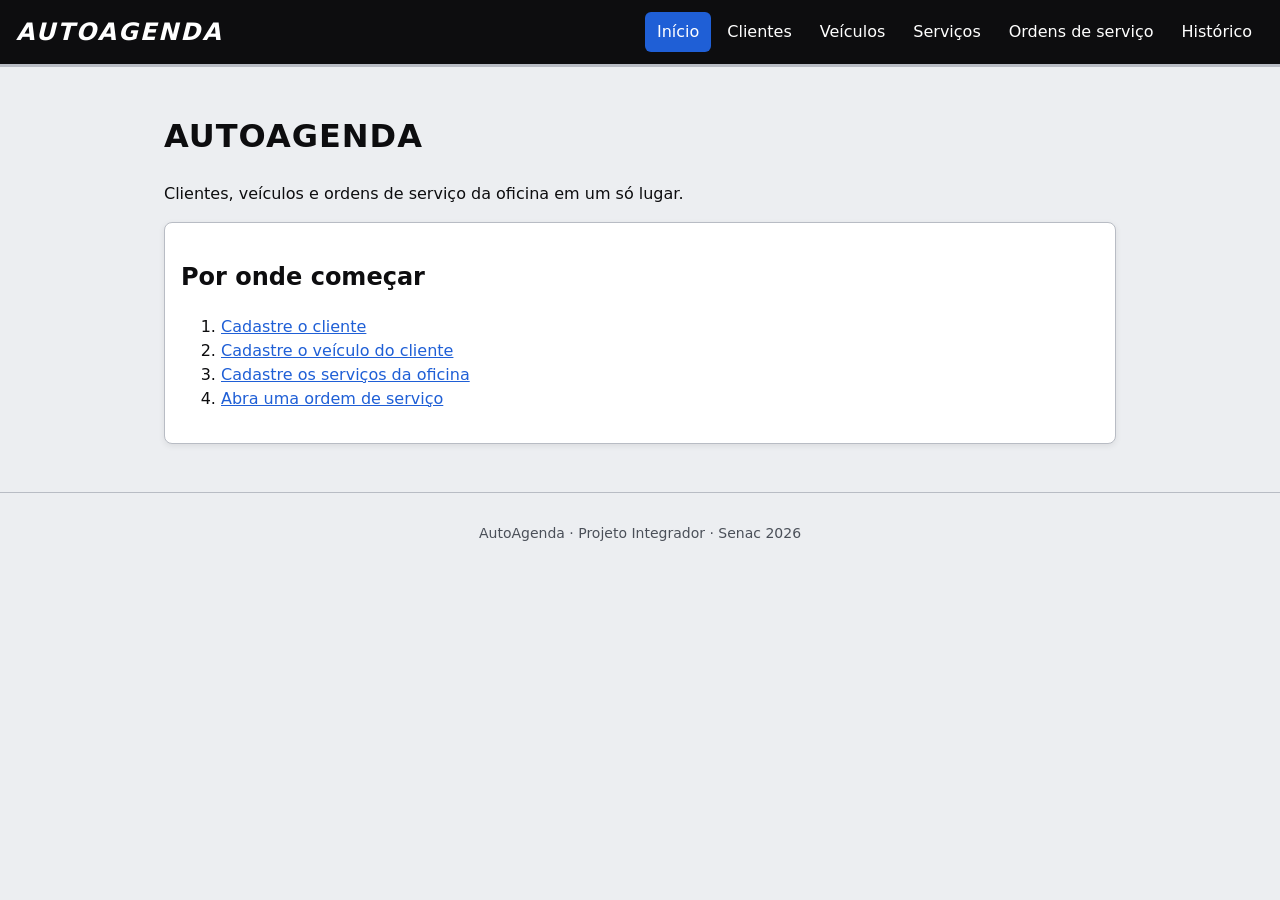
==== index.html @ f7508c3d "feat: adiciona estrutura base e cadastro de clientes e veículos" ====
<!DOCTYPE html>
<html lang="pt-BR">
<head>
  <meta charset="UTF-8">
  <meta name="viewport" content="width=device-width, initial-scale=1">
  <title>Início | AutoAgenda</title>
  <link rel="stylesheet" href="css/estilo.css">
</head>
<body>
  <header class="cabecalho">
    <a class="marca" href="index.html">AutoAgenda</a>
    <nav aria-label="Menu principal">
      <ul class="menu">
        <li><a href="index.html" aria-current="page">Início</a></li>
        <li><a href="clientes.html">Clientes</a></li>
        <li><a href="veiculos.html">Veículos</a></li>
        <li><a href="servicos.html">Serviços</a></li>
        <li><a href="ordens.html">Ordens de serviço</a></li>
        <li><a href="historico.html">Histórico</a></li>
      </ul>
    </nav>
  </header>

  <main class="conteudo">
    <h1>AutoAgenda</h1>
    <p>Clientes, veículos e ordens de serviço da oficina em um só lugar.</p>

    <section class="cartao">
      <h2>Por onde começar</h2>
      <ol>
        <li><a href="clientes.html">Cadastre o cliente</a></li>
        <li><a href="veiculos.html">Cadastre o veículo do cliente</a></li>
        <li><a href="servicos.html">Cadastre os serviços da oficina</a></li>
        <li><a href="ordens.html">Abra uma ordem de serviço</a></li>
      </ol>
    </section>
  </main>

  <footer class="rodape">
    <p>AutoAgenda · Projeto Integrador · Senac 2026</p>
  </footer>
</body>
</html>
---- css/estilo.css ----
/* Cores inspiradas em Velozes e Furiosos:
   o Dodge Charger preto do Toretto e o Nissan Skyline branco do Brian. */
:root {
  --preto-charger: #0d0d0f;
  --grafite: #2a2b31;
  --branco-skyline: #ffffff;
  --prata: #eceef1;
  --cromado: #b8bcc4;
  --azul-nitro: #1f5fd6;
  --azul-nitro-escuro: #1747a6;
  --cinza-texto: #4b5059;
  --cor-sucesso: #166534;
  --cor-erro: #b91c1c;
}

* {
  box-sizing: border-box;
}

body {
  margin: 0;
  font-family: system-ui, Arial, sans-serif;
  line-height: 1.5;
  color: var(--preto-charger);
  background-color: var(--prata);
}

a {
  color: var(--azul-nitro);
}

h1 {
  text-transform: uppercase;
  letter-spacing: 1px;
}

.cabecalho {
  padding: 12px 16px;
  background-color: var(--preto-charger);
  border-bottom: 3px solid var(--cromado);
}

.marca {
  font-size: 1.5rem;
  font-weight: 900;
  font-style: italic;
  text-transform: uppercase;
  letter-spacing: 2px;
  color: white;
  text-decoration: none;
}

.menu {
  display: flex;
  flex-wrap: wrap;
  gap: 4px;
  margin: 8px 0 0;
  padding: 0;
  list-style: none;
}

.menu a {
  display: block;
  padding: 8px 12px;
  border-radius: 6px;
  color: white;
  text-decoration: none;
}

.menu a:hover {
  background-color: var(--grafite);
}

.menu a[aria-current="page"] {
  background-color: var(--azul-nitro);
}

.conteudo {
  max-width: 1000px;
  margin: 0 auto;
  padding: 16px;
}

.cartao {
  margin-bottom: 24px;
  padding: 16px;
  border: 1px solid var(--cromado);
  border-radius: 8px;
  background-color: var(--branco-skyline);
  box-shadow: 0 2px 6px rgba(0, 0, 0, 0.08);
}

fieldset {
  margin: 0;
  padding: 0;
  border: none;
}

legend {
  padding: 0;
  color: var(--cinza-texto);
}

label {
  display: block;
  margin-top: 12px;
  font-weight: bold;
}

input,
select {
  width: 100%;
  min-height: 44px;
  padding: 8px;
  border: 1px solid var(--cromado);
  border-radius: 6px;
  background-color: white;
  font: inherit;
}

input:focus {
  border-color: var(--azul-nitro);
}

input:user-invalid,
select:user-invalid {
  border: 2px solid var(--cor-erro);
}

.dica {
  color: var(--cinza-texto);
  font-size: 0.875rem;
}

.botao {
  min-height: 44px;
  margin-top: 8px;
  padding: 8px 16px;
  border: 1px solid var(--cromado);
  border-radius: 6px;
  color: var(--preto-charger);
  background-color: white;
  font: inherit;
  cursor: pointer;
}

.botao:hover {
  background-color: #e8e9ec;
}

.botao-principal {
  border-color: var(--azul-nitro);
  color: white;
  background-color: var(--azul-nitro);
  font-weight: bold;
  text-transform: uppercase;
}

.botao-principal:hover {
  background-color: var(--azul-nitro-escuro);
}

.botao-pequeno {
  min-height: 36px;
  margin: 0 4px 0 0;
  padding: 4px 12px;
}

.mensagem:empty {
  display: none;
}

.mensagem-sucesso,
.mensagem-erro {
  padding: 12px 16px;
  border-radius: 6px;
  font-weight: bold;
}

.mensagem-sucesso {
  background-color: #dcfce7;
  color: var(--cor-sucesso);
}

.mensagem-erro {
  background-color: #fee2e2;
  color: var(--cor-erro);
}

.tabela-rolavel {
  overflow-x: auto;
  margin-top: 16px;
}

table {
  width: 100%;
  border-collapse: collapse;
}

th,
td {
  padding: 8px;
  border-bottom: 1px solid var(--cromado);
  text-align: left;
  white-space: nowrap;
}

th {
  color: white;
  background-color: var(--grafite);
  text-transform: uppercase;
  font-size: 0.875rem;
}

a:focus-visible,
button:focus-visible,
input:focus-visible,
select:focus-visible {
  outline: 3px solid var(--azul-nitro);
  outline-offset: 2px;
}

.rodape {
  padding: 16px;
  text-align: center;
  color: var(--cinza-texto);
  font-size: 0.875rem;
  border-top: 1px solid var(--cromado);
}

@media (min-width: 768px) {
  .cabecalho {
    display: flex;
    align-items: center;
    justify-content: space-between;
  }

  .menu {
    margin-top: 0;
  }

  .conteudo {
    padding: 24px;
  }
}

@media print {
  .cabecalho,
  .rodape,
  .botao {
    display: none;
  }

  body,
  .cartao {
    color: black;
    background: white;
    border: none;
  }

  th {
    color: black;
    background: white;
  }
}
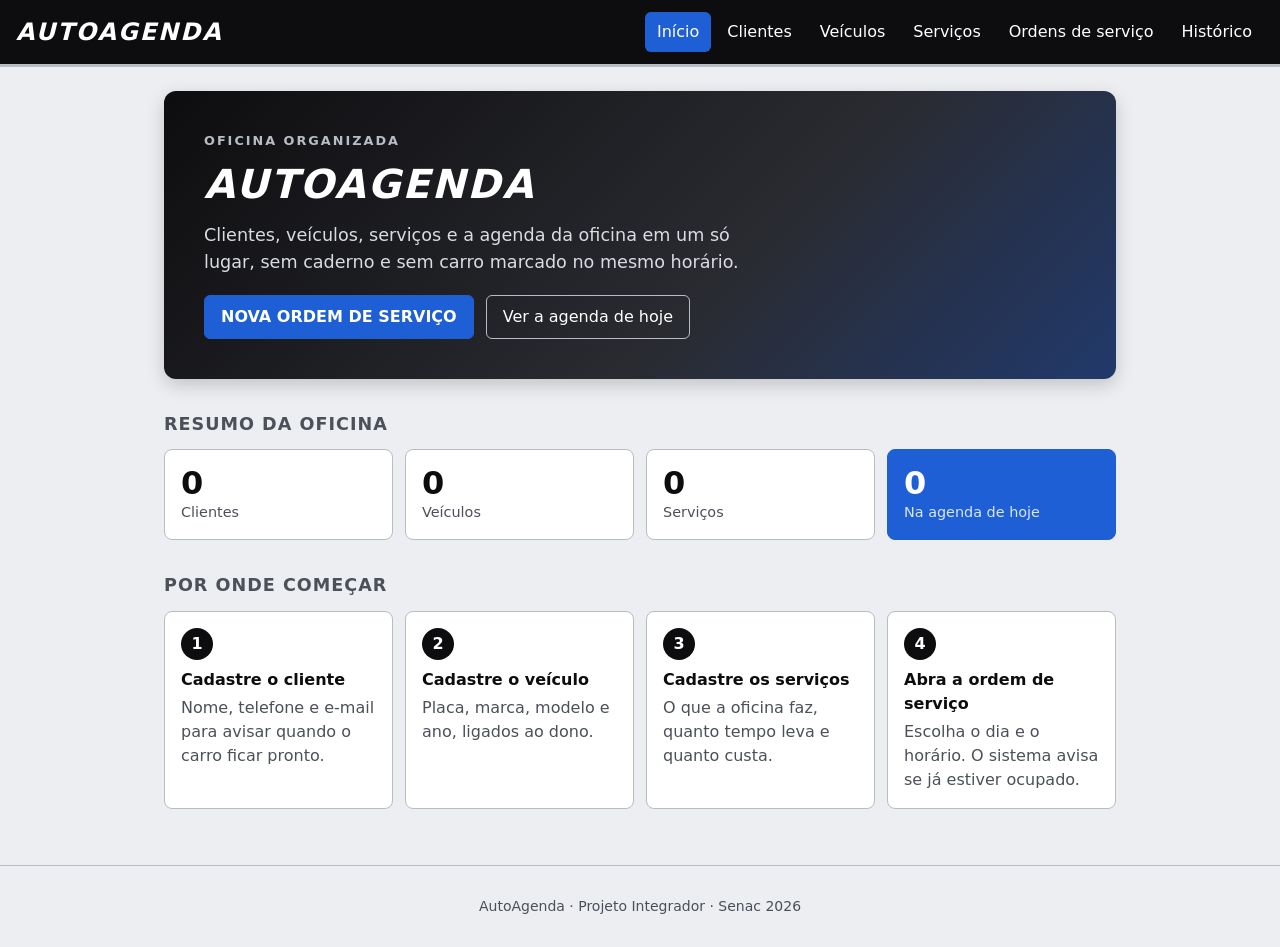
==== commit b18cc6ea: "feat: página inicial com resumo da oficina e agenda de hoje - faixa de destaque com atalhos para nov" ====
--- a/index.html
+++ b/index.html
@@ -5,6 +5,9 @@
   <meta name="viewport" content="width=device-width, initial-scale=1">
   <title>Início | AutoAgenda</title>
   <link rel="stylesheet" href="css/estilo.css">
+  <script src="js/armazenamento.js" defer></script>
+  <script src="js/utilidades.js" defer></script>
+  <script src="js/inicio.js" defer></script>
 </head>
 <body>
   <header class="cabecalho">
@@ -22,16 +25,70 @@
   </header>
 
   <main class="conteudo">
-    <h1>AutoAgenda</h1>
-    <p>Clientes, veículos e ordens de serviço da oficina em um só lugar.</p>
+    <section class="destaque">
+      <p class="destaque-etiqueta">Oficina organizada</p>
+      <h1>AutoAgenda</h1>
+      <p class="destaque-texto">Clientes, veículos, serviços e a agenda da oficina em um só lugar, sem caderno e sem carro marcado no mesmo horário.</p>
+      <div class="destaque-acoes">
+        <a class="botao botao-principal" href="ordens.html">Nova ordem de serviço</a>
+        <a class="botao botao-contorno" id="link-agenda-hoje" href="historico.html">Ver a agenda de hoje</a>
+      </div>
+    </section>
 
-    <section class="cartao">
-      <h2>Por onde começar</h2>
-      <ol>
-        <li><a href="clientes.html">Cadastre o cliente</a></li>
-        <li><a href="veiculos.html">Cadastre o veículo do cliente</a></li>
-        <li><a href="servicos.html">Cadastre os serviços da oficina</a></li>
-        <li><a href="ordens.html">Abra uma ordem de serviço</a></li>
+    <section class="secao" aria-labelledby="titulo-resumo">
+      <h2 id="titulo-resumo" class="titulo-secao">Resumo da oficina</h2>
+      <div class="painel-numeros">
+        <a class="numero" href="clientes.html">
+          <span class="numero-valor" id="total-clientes">0</span>
+          <span class="numero-rotulo">Clientes</span>
+        </a>
+        <a class="numero" href="veiculos.html">
+          <span class="numero-valor" id="total-veiculos">0</span>
+          <span class="numero-rotulo">Veículos</span>
+        </a>
+        <a class="numero" href="servicos.html">
+          <span class="numero-valor" id="total-servicos">0</span>
+          <span class="numero-rotulo">Serviços</span>
+        </a>
+        <a class="numero numero-destaque" id="numero-hoje" href="historico.html">
+          <span class="numero-valor" id="total-hoje">0</span>
+          <span class="numero-rotulo">Na agenda de hoje</span>
+        </a>
+      </div>
+      <p class="dica" id="proximo-atendimento" hidden></p>
+    </section>
+
+    <section class="secao" aria-labelledby="titulo-passos">
+      <h2 id="titulo-passos" class="titulo-secao">Por onde começar</h2>
+      <ol class="passos">
+        <li>
+          <a class="passo" href="clientes.html">
+            <span class="passo-numero">1</span>
+            <strong>Cadastre o cliente</strong>
+            <span>Nome, telefone e e-mail para avisar quando o carro ficar pronto.</span>
+          </a>
+        </li>
+        <li>
+          <a class="passo" href="veiculos.html">
+            <span class="passo-numero">2</span>
+            <strong>Cadastre o veículo</strong>
+            <span>Placa, marca, modelo e ano, ligados ao dono.</span>
+          </a>
+        </li>
+        <li>
+          <a class="passo" href="servicos.html">
+            <span class="passo-numero">3</span>
+            <strong>Cadastre os serviços</strong>
+            <span>O que a oficina faz, quanto tempo leva e quanto custa.</span>
+          </a>
+        </li>
+        <li>
+          <a class="passo" href="ordens.html">
+            <span class="passo-numero">4</span>
+            <strong>Abra a ordem de serviço</strong>
+            <span>Escolha o dia e o horário. O sistema avisa se já estiver ocupado.</span>
+          </a>
+        </li>
       </ol>
     </section>
   </main>
--- a/css/estilo.css
+++ b/css/estilo.css
@@ -17,6 +17,11 @@
   box-sizing: border-box;
 }
 
+/* O atributo hidden tem que vencer as regras de display que vem depois. */
+[hidden] {
+  display: none !important;
+}
+
 body {
   margin: 0;
   font-family: system-ui, Arial, sans-serif;
@@ -244,11 +249,277 @@
   }
 }
 
+/* Lista de servicos da ordem de servico */
+.lista-itens {
+  margin: 12px 0 0;
+  padding: 0;
+  list-style: none;
+}
+
+.lista-itens li {
+  display: flex;
+  flex-wrap: wrap;
+  align-items: center;
+  gap: 8px;
+  padding: 8px 0;
+  border-bottom: 1px solid var(--cromado);
+}
+
+.lista-itens li:last-child {
+  border-bottom: none;
+}
+
+.lista-itens .preco {
+  margin-left: auto;
+  font-weight: bold;
+}
+
+.linha-adicionar {
+  display: flex;
+  flex-wrap: wrap;
+  gap: 8px;
+  align-items: end;
+  margin-top: 8px;
+}
+
+.linha-adicionar select {
+  flex: 1 1 220px;
+}
+
+.linha-adicionar .botao {
+  margin-top: 0;
+}
+
+/* Orcamento */
+.orcamento-cabecalho {
+  display: flex;
+  flex-wrap: wrap;
+  justify-content: space-between;
+  gap: 16px;
+  margin-bottom: 16px;
+}
+
+.orcamento-dados p {
+  margin: 4px 0;
+}
+
+.orcamento-total {
+  margin-top: 16px;
+  font-size: 1.25rem;
+  font-weight: bold;
+  text-align: right;
+}
+
+.tabela-servicos {
+  width: 100%;
+  border-collapse: collapse;
+}
+
+.tabela-servicos th,
+.tabela-servicos td {
+  padding: 8px;
+  border-bottom: 1px solid var(--cromado);
+  text-align: left;
+}
+
+.tabela-servicos th {
+  color: var(--preto-charger);
+  background: var(--prata);
+}
+
+.tabela-servicos td:last-child,
+.tabela-servicos th:last-child {
+  text-align: right;
+}
+
+/* Pagina inicial */
+.destaque {
+  margin-bottom: 32px;
+  padding: 32px 24px;
+  border-radius: 12px;
+  color: white;
+  background: linear-gradient(135deg, var(--preto-charger) 0%, var(--grafite) 60%, var(--azul-nitro-escuro) 140%);
+  box-shadow: 0 6px 18px rgba(0, 0, 0, 0.18);
+}
+
+.destaque h1 {
+  margin: 4px 0 8px;
+  font-size: 2.5rem;
+  font-style: italic;
+  letter-spacing: 2px;
+}
+
+.destaque-etiqueta {
+  margin: 0;
+  color: var(--cromado);
+  font-size: 0.8rem;
+  font-weight: bold;
+  letter-spacing: 2px;
+  text-transform: uppercase;
+}
+
+.destaque-texto {
+  max-width: 560px;
+  margin: 0 0 20px;
+  color: #d9dce2;
+  font-size: 1.1rem;
+}
+
+.destaque-acoes {
+  display: flex;
+  flex-wrap: wrap;
+  gap: 12px;
+}
+
+.destaque-acoes .botao {
+  display: inline-flex;
+  align-items: center;
+  margin-top: 0;
+  text-decoration: none;
+}
+
+.botao-contorno {
+  border-color: var(--cromado);
+  color: white;
+  background-color: transparent;
+}
+
+.botao-contorno:hover {
+  background-color: rgba(255, 255, 255, 0.12);
+}
+
+.titulo-secao {
+  margin: 0 0 12px;
+  font-size: 1.1rem;
+  color: var(--cinza-texto);
+  text-transform: uppercase;
+  letter-spacing: 1px;
+}
+
+.painel-numeros {
+  display: grid;
+  grid-template-columns: repeat(2, 1fr);
+  gap: 12px;
+}
+
+.numero {
+  display: flex;
+  flex-direction: column;
+  padding: 16px;
+  border: 1px solid var(--cromado);
+  border-radius: 8px;
+  color: var(--preto-charger);
+  background-color: var(--branco-skyline);
+  text-decoration: none;
+  transition: transform 0.15s, box-shadow 0.15s;
+}
+
+.numero:hover {
+  transform: translateY(-2px);
+  box-shadow: 0 4px 12px rgba(0, 0, 0, 0.1);
+}
+
+.numero-valor {
+  font-size: 2rem;
+  font-weight: 900;
+  line-height: 1.1;
+}
+
+.numero-rotulo {
+  color: var(--cinza-texto);
+  font-size: 0.9rem;
+}
+
+.numero-destaque {
+  border-color: var(--azul-nitro);
+  color: white;
+  background-color: var(--azul-nitro);
+}
+
+.numero-destaque .numero-rotulo {
+  color: #dbe6fb;
+}
+
+#proximo-atendimento {
+  margin: 12px 0 0;
+  font-size: 0.95rem;
+}
+
+.passos {
+  display: grid;
+  grid-template-columns: 1fr;
+  gap: 12px;
+  margin: 0;
+  padding: 0;
+  list-style: none;
+}
+
+.secao {
+  margin-bottom: 32px;
+}
+
+.passo {
+  display: flex;
+  flex-direction: column;
+  gap: 4px;
+  height: 100%;
+  padding: 16px;
+  border: 1px solid var(--cromado);
+  border-radius: 8px;
+  color: var(--cinza-texto);
+  background-color: var(--branco-skyline);
+  text-decoration: none;
+  transition: border-color 0.15s, box-shadow 0.15s;
+}
+
+.passo:hover {
+  border-color: var(--azul-nitro);
+  box-shadow: 0 4px 12px rgba(0, 0, 0, 0.08);
+}
+
+.passo strong {
+  color: var(--preto-charger);
+}
+
+.passo-numero {
+  display: grid;
+  place-items: center;
+  width: 32px;
+  height: 32px;
+  margin-bottom: 4px;
+  border-radius: 50%;
+  color: white;
+  background-color: var(--preto-charger);
+  font-weight: bold;
+}
+
+@media (min-width: 768px) {
+  .destaque {
+    padding: 40px;
+  }
+
+  .painel-numeros,
+  .passos {
+    grid-template-columns: repeat(4, 1fr);
+  }
+}
+
 @media print {
   .cabecalho,
   .rodape,
-  .botao {
+  .botao,
+  .nao-imprimir {
     display: none;
+  }
+
+  .conteudo {
+    max-width: none;
+    padding: 0;
+  }
+
+  .cartao {
+    padding: 0;
+    box-shadow: none;
   }
 
   body,
